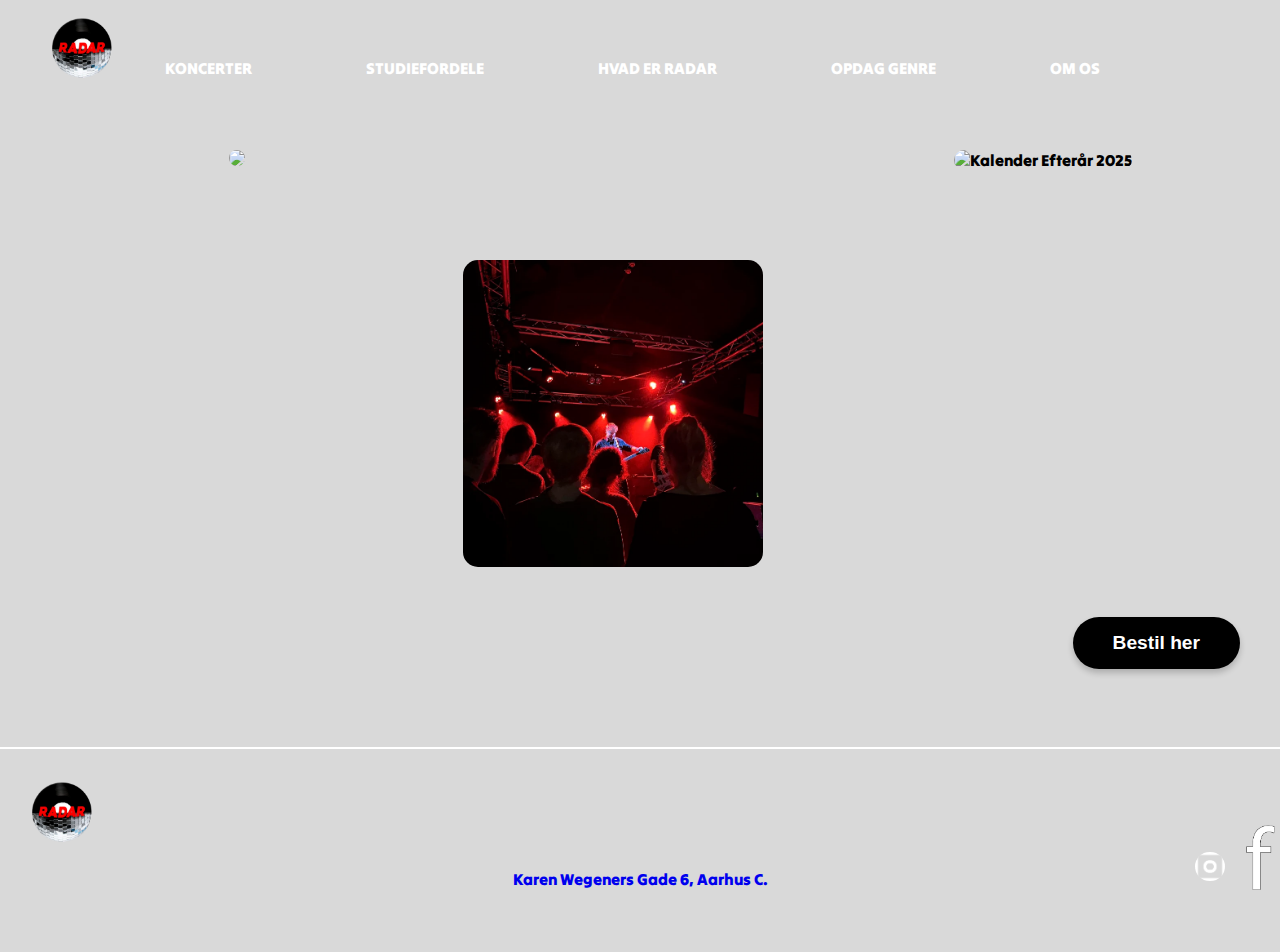
==== koncerter.html @ 3f913222 "fav.ico" ====
<!DOCTYPE html>
<html lang="da">
<head>
    <meta charset="UTF-8">
    <meta name="viewport" content="width=device-width, initial-scale=1.0">
    <title>Radar</title>
    <meta name="title" content="Opdag Musikgenrer på Radar i Aarhus – Kultur og Koncert Sted Med Unikke Oplevelser">
    <link rel="stylesheet" href="css/koncerter.css">
    <link rel="preconnect" href="https://fonts.googleapis.com">
    <link rel="preconnect" href="https://fonts.gstatic.com" crossorigin>
    <link href="https://fonts.googleapis.com/css2?family=Tilt+Warp:XROT,YROT@-45..45,-45..45&display=swap" rel="stylesheet">
    <link rel="icon" type="image/x-icon" href="img/favicon.ico">
</head>
<body>
    <header class="header">

        <section class="logo">
            <a href="../index.html">
                <img src="img/logo.webp" alt="Radar Logo">
            </a>
        </section>
        
        <nav class="nav">
            <ul>
                <li><a href="#koncerter">KONCERTER</a></li>
                <li><a href="#studiefordele">STUDIEFORDELE</a></li>
                <li><a href="radar.html">HVAD ER RADAR</a></li>
                <li><a href="opdaggenre.html">OPDAG GENRE</a></li>
                <li><a href="#om-os">OM OS</a></li>
            </ul>
        </nav>
    </header>

    <main class="layout">
        <!-- Kalender Forår -->
        <div class="item">
            <img src="img/Kalender-eksamen-forår.webp"Kalender Forår 2025">
        </div>

        <!-- Billede -->
        <style>
            .rykke-ned {
                margin-top: 150px; /* Juster denne værdi */
            }
        </style>
        
        <img src="img/billedeunderside.webp" alt="Et billede" class="rykke-ned">

        <!-- Kalender Efterår -->
        <div class="item">
            <img src="img/kalender-efterår.webp" alt="Kalender Efterår 2025">
        </div>
    </main>
    <div class="cta">
        <button class="bestil-knap">Bestil her</button>
    </div>

    <footer class="footer">
        <p class="footer-divider"></p>
    
        <section class="logo"> 
            <img src="img/logo.webp" alt="Radar Logo">
        </section>
        
        <a href="https://www.google.com/maps/place/Radar/@56.1532174,10.1941255,16z/data=!3m1!4b1!4m6!3m5!1s0x464c3fed72fbd781:0xcc2e3a589a69875c!8m2!3d56.1532174!4d10.1941255!16s%2Fg%2F11xbwj9yw?entry=ttu&g_ep=EgoyMDI0MTIwNC4wIKXMDSoASAFQAw">
            Karen Wegeners Gade 6, Aarhus C.
        </a>
    
        <section class="socials">
            <a href="https://www.facebook.com/radarlive?locale=da_DK">
                <img src="img/facebooklogo-rigtig.png" alt="Facebook">
            </a>
            <a href="https://www.instagram.com/radarlive/">
                <img src="img/instalogo-rigtig.png" alt="Instagram">
            </a>
        </section>
    </footer>
</body>
</html>
---- css/koncerter.css ----
body{
    font-family: "Tilt Warp", sans-serif;
    font-optical-sizing: auto;
    font-weight: 400;
    font-style: normal;
    font-variation-settings:
      "XROT" 
      "YROT" 
  }
 

/* Generel styling */
* {
    margin: 0;
    padding: 0;
    box-sizing: border-box;
}

body {
    background-color: #d9d9d9;
    color: #000;
    text-align: center;
}

.header {
    position: fixed;
    top: 10px;
    display: flex;
    justify-content: flex-start;
    align-items: center;
    padding: 10px 20px;
    background: #d9d9d9;
    position: fixed;
    width: 100%;
    height: auto;
    z-index: 10;
}

.logo img {
    display: flex;
    width: 100px;
    margin: right 20px
}
.logo a {
    pointer-events: auto; /* Tillad klik */
    text-decoration: none; /* Fjern understregning */
    display: inline-block; /* Sørg for klikbart område følger billedet */
}

.nav ul {
    list-style: none;
    display: flex;
    margin: 0;
    padding: 0;
}

.nav ul li {
    display: flex;
    justify-content:space-evenly ;
    margin: 0 4px;
    padding: 0;
    margin-left: 5rem;
    margin-top: 2rem;
}

.nav a {
    text-decoration: none;
    color: white;
    font-weight: bold;
    padding: 10px 15px;
    display: block;
}
.nav a:hover {
    color: gray; /* Skift til grå ved hover */
}

.item {
    transform: translateY(90px);
}

img.rykke-ned {
    transform: translateY(50px);
}

.item img {
    width: 100%; /* Sørg for, at billedet fylder sin container */
    height: 300px; /* Tving billedet til samme højde */
    object-fit: cover; /* Bevarer proportioner og beskærer billedet */
    border-radius: 10px; /* Runde hjørner */
    
}

img {
    width: 300px;
    height: auto;
    border-radius: 15px;
}
.layout {
    display: grid;
    grid-template-columns: 1fr 1fr 1fr; /* Tre kolonner */
    gap: 50px; /* Afstand mellem kolonner */
    max-width: 1200px; /* Begræns layoutets bredde */
    margin: 40px auto; /* Centrer layoutet */
    padding: 20px;
}

/* Billeder */
.item img {
    width: auto;
    height: 350px;
    object-fit: cover; /* For at undgå forvrængning */
    border-radius: 10px; /* Runde hjørner */
}

button.bestil-knap {
    transform: translateY(40px);
    position: absolute;
    right: 40px;
}

/* Knap styling */
.bestil-knap {
    background-color: black; /* Sort baggrund */
    color: white; /* Hvid tekst */
    font-size: 1.2rem; /* Størrelse på teksten */
    font-weight: bold; /* Fed tekst */
    padding: 15px 40px; /* Indvendig afstand */
    border: none; /* Ingen kant */
    border-radius: 50px; /* Gør knappen oval */
    cursor: pointer; /* Gør musen til en klik-hånd */
    box-shadow: 0 4px 6px rgba(0, 0, 0, 0.2); /* Tilføjer skygge */
    transition: all 0.3s ease; /* Glidende effekt ved hover */
}

/* Hover-effekt */
.bestil-knap:hover {
    background-color: #333; /* Mørkere baggrund ved hover */
    transform: scale(1.05); /* Forstør knappen lidt */
    box-shadow: 0 6px 8px rgba(0, 0, 0, 0.3); /* Større skygge */
}

.cta {
    display: flex;
    flex-direction: row-reverse;
}

footer.footer {
    transform: translateY(170px);
}

footer {
    color: white;
    text-align: center;
    margin-bottom: -10rem;
    position: relative;
    padding: -10px 0;
    line-height: 1.3;
}

/* Hvid skillelinje */
.footer-divider {
    width: 110%;    /* Mindre end fuld bredde for pæn margin */
    height: 2px;
    background: white;
    margin: 0 auto 10px;  /* Centrer og tilføj afstand til indhold */
}

/* Logo sektion */
.logo img {
    width: 120px;   /* Juster logo-størrelse */
    margin-bottom: -10px;
}
a:visited {
    color: white;  /* Undgå lilla farve */
}

/* Adresse styling */
.footer-address {
    color: white;
    text-decoration: none;
    font-size: 14px;   /* Mindre tekst */
    display: block;
    margin-bottom: -10px;
    margin: 5px 0;
    transform: translateY(-10px);
}

/* Socials styling */
.socials a img {
    width: 30px;  /* Mindre ikonstørrelse */
    margin: 0 5px;
    margin-bottom: -50px;
}

.socials {
    margin-top: 10px;
    margin-bottom: -10px;
}

/* Fjern standard link-styling */
a {
    text-decoration: none;
    
    transform: translateY(-25px);
}


p{
    font-weight: bold;
    font-size: large;
    color: white;
}

section.socials {
    display: flex;
    flex-direction: row-reverse;
    transform: translateY(-60px);
    gap: 10px;
}
section.logo{
     display: block;
     height: auto;
     width: 50px;
    }
    
/* Responsivt design */
@media (max-width: 768px) {
    .layout {
        grid-template-columns: 1fr; /* Skift til én kolonne på mindre skærme */
        gap: 20px;
    }
}
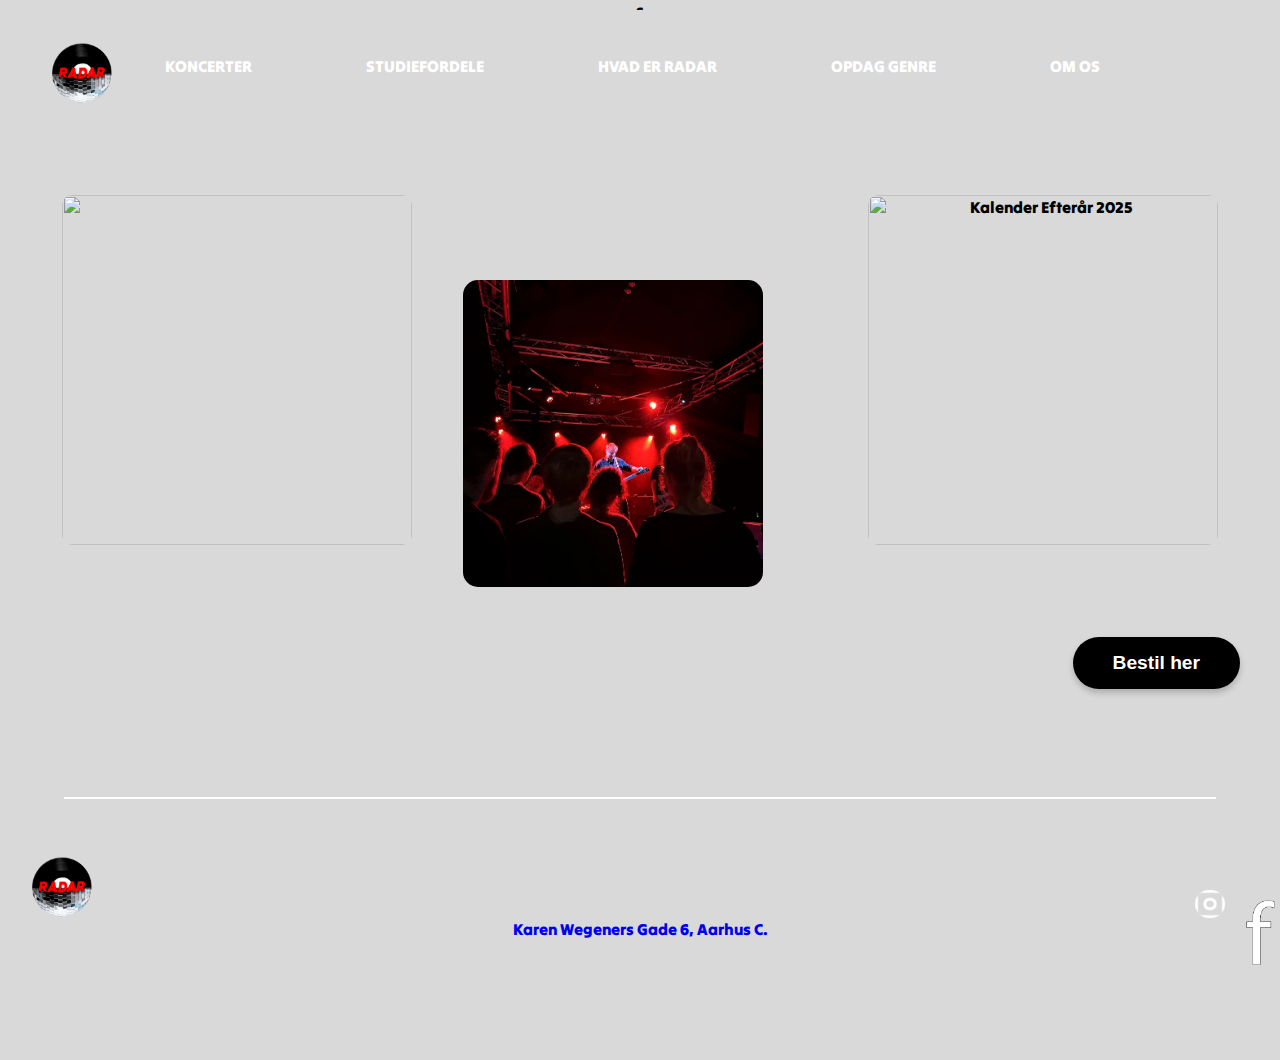
==== commit 33273ce9: "koncert-responsiv" ====
--- a/koncerter.html
+++ b/koncerter.html
@@ -1,4 +1,4 @@
-<!DOCTYPE html>
+s<!DOCTYPE html>
 <html lang="da">
 <head>
     <meta charset="UTF-8">
@@ -20,6 +20,13 @@
             </a>
         </section>
         
+        <input type="checkbox" id="menu-toggle" class="menu-toggle">
+        <label for="menu-toggle" class="burger">
+            <span></span>
+            <span></span>
+            <span></span>
+        </label>
+
         <nav class="nav">
             <ul>
                 <li><a href="#koncerter">KONCERTER</a></li>
@@ -33,9 +40,9 @@
 
     <main class="layout">
         <!-- Kalender Forår -->
-        <div class="item">
+        <section class="item">
             <img src="img/Kalender-eksamen-forår.webp"Kalender Forår 2025">
-        </div>
+        </section>
 
         <!-- Billede -->
         <style>
@@ -47,13 +54,13 @@
         <img src="img/billedeunderside.webp" alt="Et billede" class="rykke-ned">
 
         <!-- Kalender Efterår -->
-        <div class="item">
+        <section class="item">
             <img src="img/kalender-efterår.webp" alt="Kalender Efterår 2025">
-        </div>
+        </section>
     </main>
-    <div class="cta">
+    <section class="cta">
         <button class="bestil-knap">Bestil her</button>
-    </div>
+    </section>
 
     <footer class="footer">
         <p class="footer-divider"></p>
--- a/css/koncerter.css
+++ b/css/koncerter.css
@@ -144,6 +144,29 @@
     flex-direction: row-reverse;
 }
 
+   /* Burger Menu Styles */
+   .menu-toggle {
+    display: none;
+}
+
+.burger {
+    display: none;
+    flex-direction: column;
+    gap: 5px;
+    cursor: pointer;
+    position: absolute;
+    right: 30px;
+    top: 20px;
+    z-index: 20;
+}
+
+.burger span {
+    width: 25px;
+    height: 3px;
+    background: white;
+}
+
+
 footer.footer {
     transform: translateY(170px);
 }
@@ -223,10 +246,143 @@
      width: 50px;
     }
     
-/* Responsivt design */
+/* CTA Button */
+.bestil-knap {
+    background-color: black;
+    color: white;
+    font-size: 1.2rem;
+    font-weight: bold;
+    padding: 15px 40px;
+    border: none;
+    border-radius: 50px;
+    cursor: pointer;
+    box-shadow: 0 4px 6px rgba(0, 0, 0, 0.2);
+    transition: all 0.3s ease;
+}
+
+.bestil-knap:hover {
+    background-color: gray;
+    transform: scale(1.05);
+}
+
+img {
+    transform: translateY(25px);
+}
+/* Responsive Styles */
+@media (max-width: 1024px) {
+    .layout {
+        grid-template-columns: 1fr;
+        gap: 15px;
+    }
+
+    .logo img {
+        width: 8vw;
+    }
+
+    .item {
+        display: flex;
+        flex-direction: column;
+        align-items: center;
+        text-align: center;
+    }
+
+    .item img {
+        margin-top: 20px;
+    }
+}
+
 @media (max-width: 768px) {
     .layout {
-        grid-template-columns: 1fr; /* Skift til én kolonne på mindre skærme */
-        gap: 20px;
-    }
-}+        grid-template-columns: 1fr;
+        gap: 10px;
+    }
+
+    .burger {
+        display: flex;
+    }
+
+    .menu-toggle {
+        display: block;
+        position: absolute;
+        top: 0;
+        right: 0;
+        width: 50px;
+        height: 50px;
+        opacity: 0;
+        z-index: 30;
+        cursor: pointer;
+    }
+
+    .nav ul {
+        display: none;
+        flex-direction: column;
+        background: white;
+        position: absolute;
+        top: 70px;
+        right: 10px;
+        width: 200px;
+        text-align: left;
+        padding: 10px;
+        border: 1px solid black;
+        z-index: 30;
+    }
+
+    .menu-toggle:checked + .burger + .nav ul {
+        display: flex;
+    }
+
+    .nav ul li {
+        margin: 10px 0;
+    }
+
+    .nav a {
+        color: black;
+        width: 100%;
+        display: block;
+        z-index: 50;
+    }
+
+    .item img {
+        width: 90%;
+        max-height: 300px;
+        margin: 0 auto;
+    }
+}
+
+/* Footer */
+footer {
+    color: white;
+    text-align: center;
+    padding: 20px 0;
+    background: #d9d9d9;
+    position: relative;
+    z-index: 1;
+}
+
+.footer-divider {
+    width: 90%;
+    height: 2px;
+    background: white;
+    margin: 10px auto;
+}
+
+/* CTA Button */
+.bestil-knap {
+    background-color: black;
+    color: white;
+    font-size: 1.2rem;
+    font-weight: bold;
+    padding: 15px 40px;
+    border: none;
+    border-radius: 50px;
+    cursor: pointer;
+    box-shadow: 0 4px 6px rgba(0, 0, 0, 0.2);
+    transition: all 0.3s ease;
+}
+
+.bestil-knap:hover {
+    background-color: gray;
+    transform: scale(1.05);
+}
+
+
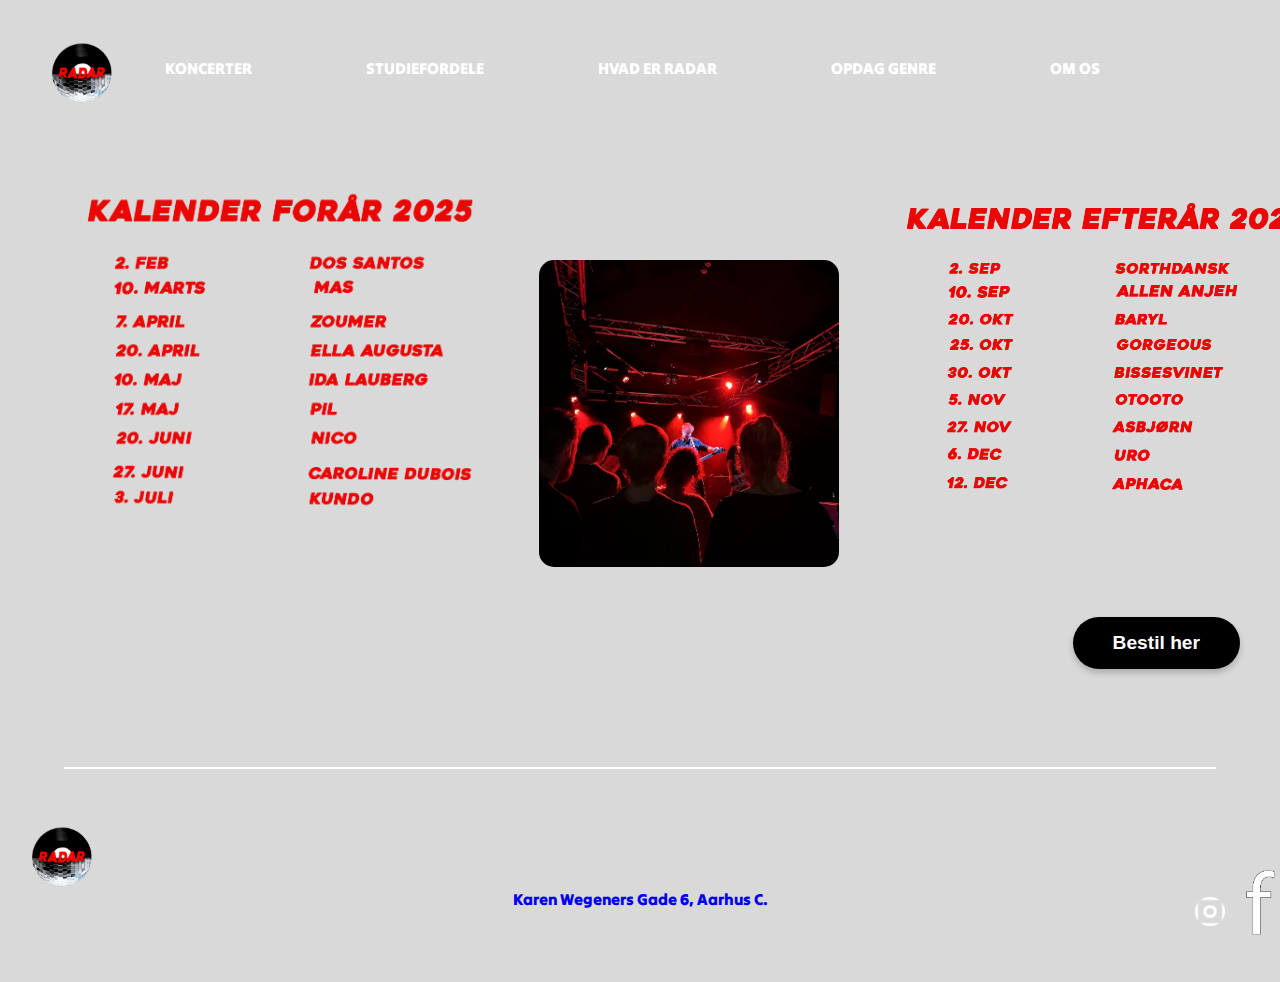
==== commit da150a19: "validering af siderne" ====
--- a/koncerter.html
+++ b/koncerter.html
@@ -1,4 +1,4 @@
-s<!DOCTYPE html>
+<!DOCTYPE html>
 <html lang="da">
 <head>
     <meta charset="UTF-8">
@@ -10,7 +10,14 @@
     <link rel="preconnect" href="https://fonts.gstatic.com" crossorigin>
     <link href="https://fonts.googleapis.com/css2?family=Tilt+Warp:XROT,YROT@-45..45,-45..45&display=swap" rel="stylesheet">
     <link rel="icon" type="image/x-icon" href="img/favicon.ico">
+     <!-- Billede -->
+     <style>
+        .rykke-ned {
+            margin-top: 150px; /* Juster denne værdi */
+        }
+    </style>
 </head>
+
 <body>
     <header class="header">
 
@@ -41,21 +48,16 @@
     <main class="layout">
         <!-- Kalender Forår -->
         <section class="item">
-            <img src="img/Kalender-eksamen-forår.webp"Kalender Forår 2025">
+            <img src="img/Kalender-eksamen-foraar.webp" Kalender Foraar 2025>
         </section>
 
-        <!-- Billede -->
-        <style>
-            .rykke-ned {
-                margin-top: 150px; /* Juster denne værdi */
-            }
-        </style>
+        
         
         <img src="img/billedeunderside.webp" alt="Et billede" class="rykke-ned">
 
         <!-- Kalender Efterår -->
         <section class="item">
-            <img src="img/kalender-efterår.webp" alt="Kalender Efterår 2025">
+            <img src="img/kalender-efteraar.webp" alt="Kalender Efteraar 2025">
         </section>
     </main>
     <section class="cta">
--- a/css/koncerter.css
+++ b/css/koncerter.css
@@ -1,6 +1,5 @@
 body{
     font-family: "Tilt Warp", sans-serif;
-    font-optical-sizing: auto;
     font-weight: 400;
     font-style: normal;
     font-variation-settings:
@@ -39,7 +38,7 @@
 .logo img {
     display: flex;
     width: 100px;
-    margin: right 20px
+    margin-right: 20px;
 }
 .logo a {
     pointer-events: auto; /* Tillad klik */
@@ -176,7 +175,7 @@
     text-align: center;
     margin-bottom: -10rem;
     position: relative;
-    padding: -10px 0;
+    margin: -10px 0;
     line-height: 1.3;
 }
 
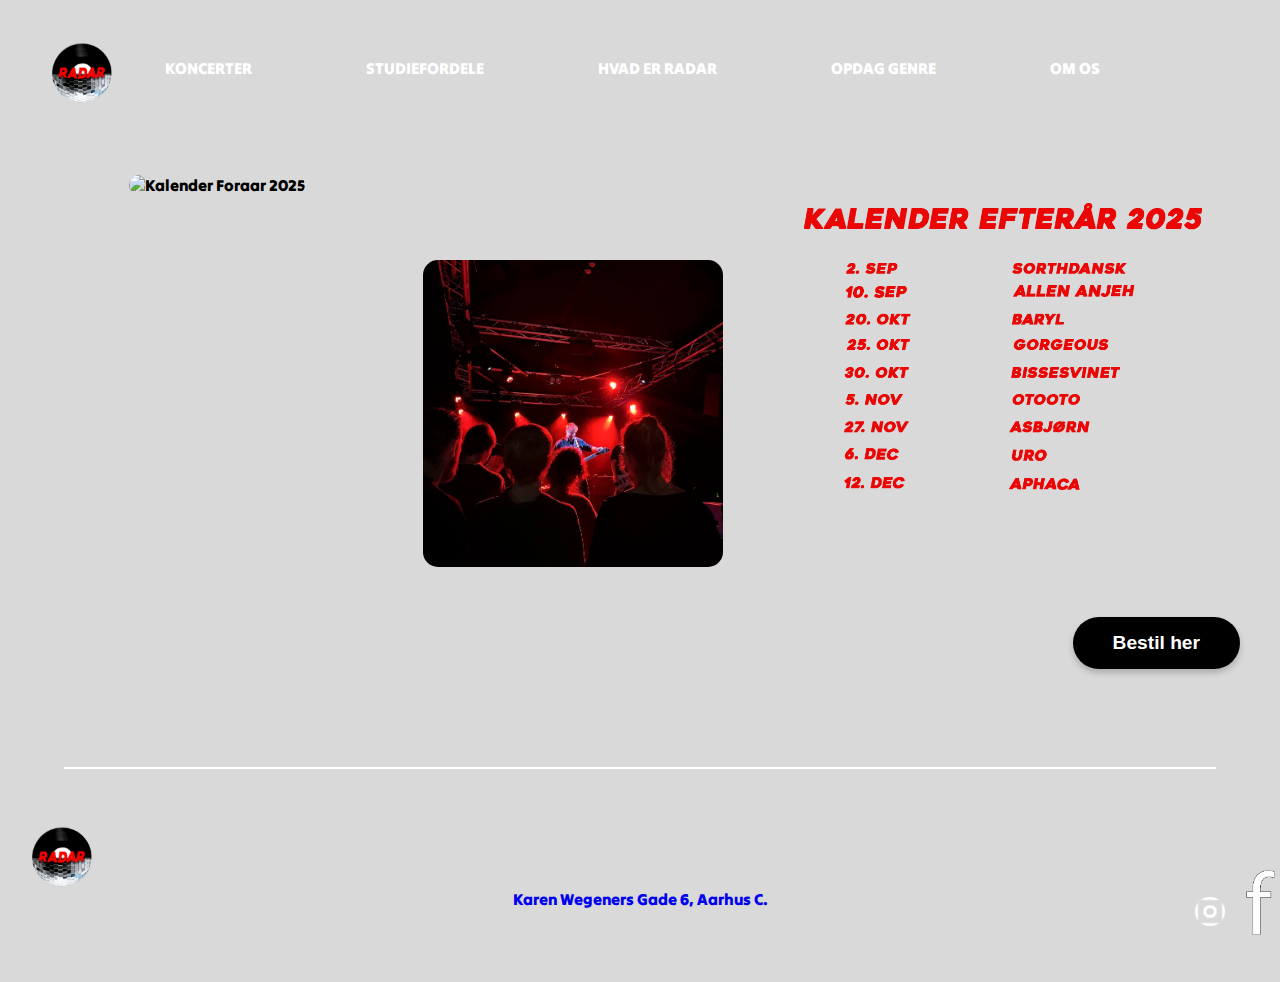
==== commit 89f35664: "validering" ====
--- a/koncerter.html
+++ b/koncerter.html
@@ -48,7 +48,7 @@
     <main class="layout">
         <!-- Kalender Forår -->
         <section class="item">
-            <img src="img/Kalender-eksamen-foraar.webp" Kalender Foraar 2025>
+            <img src="img/kalender-eksamen-foraar.webp" alt="Kalender Foraar 2025">
         </section>
 
         
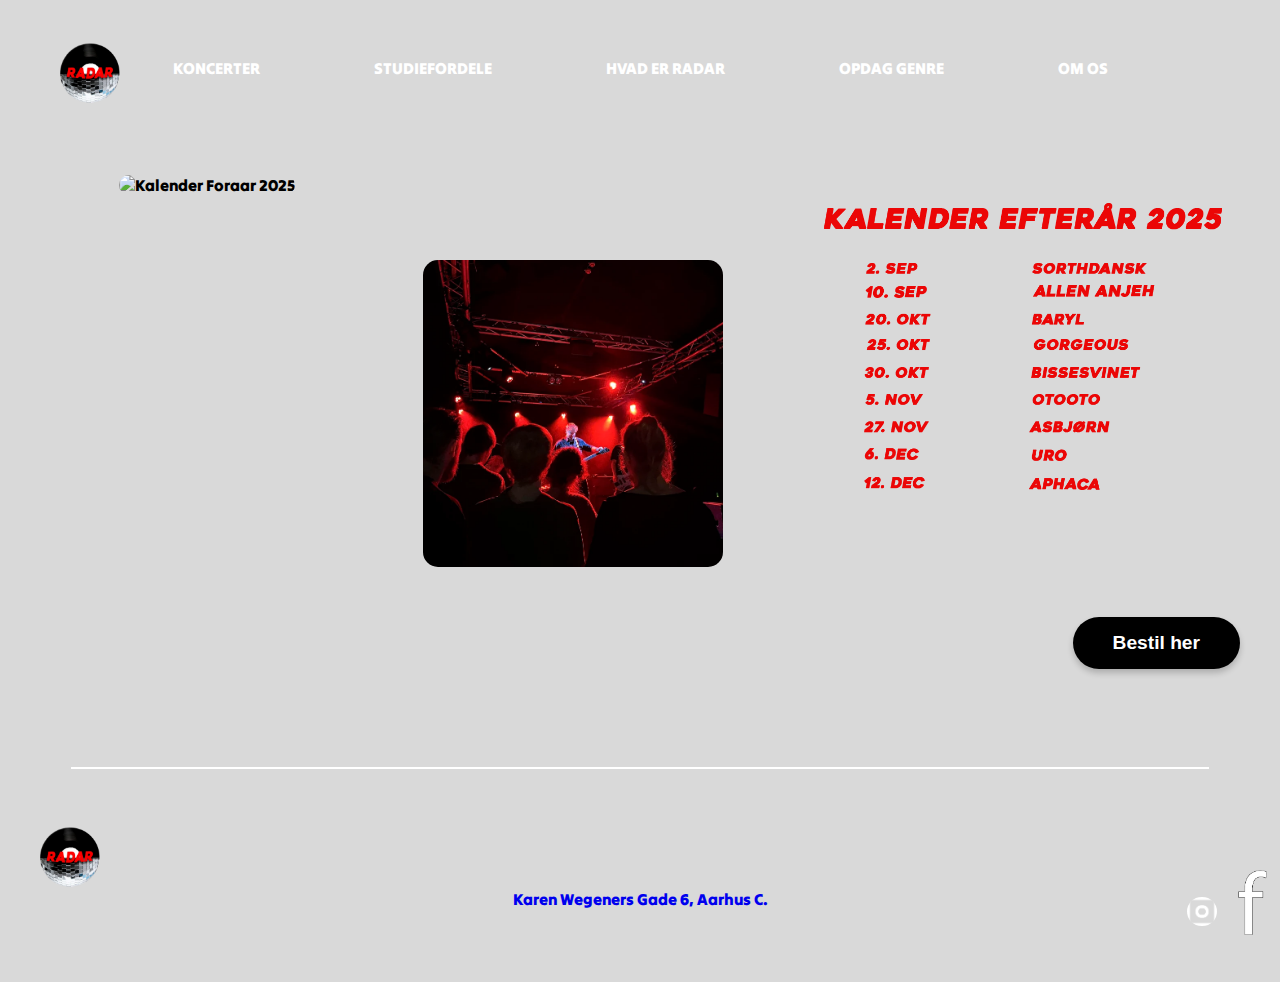
==== commit f01fa694: "kommentarer opdagegenre side" ====
--- a/koncerter.html
+++ b/koncerter.html
@@ -4,11 +4,14 @@
     <meta charset="UTF-8">
     <meta name="viewport" content="width=device-width, initial-scale=1.0">
     <title>Radar</title>
+    <!-- Meta-tag til seo beskrivelse -->
     <meta name="title" content="Opdag Musikgenrer på Radar i Aarhus – Kultur og Koncert Sted Med Unikke Oplevelser">
     <link rel="stylesheet" href="css/koncerter.css">
+    <!-- Forbindelser til Google Fonts, så den kan bruges -->
     <link rel="preconnect" href="https://fonts.googleapis.com">
     <link rel="preconnect" href="https://fonts.gstatic.com" crossorigin>
     <link href="https://fonts.googleapis.com/css2?family=Tilt+Warp:XROT,YROT@-45..45,-45..45&display=swap" rel="stylesheet">
+    <!-- sætter ikonet til hjemmesiden som ses i fanen af browseren -->
     <link rel="icon" type="image/x-icon" href="img/favicon.ico">
      <!-- Billede -->
      <style>
@@ -20,20 +23,20 @@
 
 <body>
     <header class="header">
-
+        <!-- Her laver jeg et link til min forside når man trykker på logoet  -->
         <section class="logo">
             <a href="../index.html">
                 <img src="img/logo.webp" alt="Radar Logo">
             </a>
         </section>
-        
+        <!-- Her ses min Burger-menu -->
         <input type="checkbox" id="menu-toggle" class="menu-toggle">
         <label for="menu-toggle" class="burger">
             <span></span>
             <span></span>
             <span></span>
         </label>
-
+        <!-- Her ses min navbar -->
         <nav class="nav">
             <ul>
                 <li><a href="#koncerter">KONCERTER</a></li>
@@ -46,39 +49,41 @@
     </header>
 
     <main class="layout">
-        <!-- Kalender Forår -->
+        <!-- sektion kalender foraar -->
         <section class="item">
             <img src="img/kalender-eksamen-foraar.webp" alt="Kalender Foraar 2025">
         </section>
 
         
-        
+        <!-- Billede der rykker ned -->
         <img src="img/billedeunderside.webp" alt="Et billede" class="rykke-ned">
 
-        <!-- Kalender Efterår -->
+        <!--  Sektion Kalender Efteraar -->
         <section class="item">
             <img src="img/kalender-efteraar.webp" alt="Kalender Efteraar 2025">
         </section>
     </main>
+    <!--  Sektion bestil knap -->
     <section class="cta">
         <button class="bestil-knap">Bestil her</button>
     </section>
-
+    <!--  her ses min footer -->
     <footer class="footer">
         <p class="footer-divider"></p>
-    
+        <!-- mit radar logo -->
         <section class="logo"> 
             <img src="img/logo.webp" alt="Radar Logo">
         </section>
-        
+        <!-- Her laver jeg et eksternt link til radars adresse på google maps -->
         <a href="https://www.google.com/maps/place/Radar/@56.1532174,10.1941255,16z/data=!3m1!4b1!4m6!3m5!1s0x464c3fed72fbd781:0xcc2e3a589a69875c!8m2!3d56.1532174!4d10.1941255!16s%2Fg%2F11xbwj9yw?entry=ttu&g_ep=EgoyMDI0MTIwNC4wIKXMDSoASAFQAw">
             Karen Wegeners Gade 6, Aarhus C.
         </a>
-    
+        <!-- Eksternt link til Radras facebook -->
         <section class="socials">
             <a href="https://www.facebook.com/radarlive?locale=da_DK">
                 <img src="img/facebooklogo-rigtig.png" alt="Facebook">
             </a>
+            <!-- Eksternt link til radars instagram  -->
             <a href="https://www.instagram.com/radarlive/">
                 <img src="img/instalogo-rigtig.png" alt="Instagram">
             </a>
--- a/css/koncerter.css
+++ b/css/koncerter.css
@@ -1,5 +1,6 @@
+/* Styling af body element */
 body{
-    font-family: "Tilt Warp", sans-serif;
+    font-family: "Tilt Warp", sans-serif; /* skrifttypen til tilt wrap og sans serif som backup */
     font-weight: 400;
     font-style: normal;
     font-variation-settings:
@@ -9,32 +10,32 @@
  
 
 /* Generel styling */
-* {
+.body {
     margin: 0;
     padding: 0;
     box-sizing: border-box;
 }
-
+/* Styling af body element */
 body {
     background-color: #d9d9d9;
     color: #000;
     text-align: center;
 }
-
+/* Styling af headeren */
 .header {
     position: fixed;
     top: 10px;
     display: flex;
-    justify-content: flex-start;
+    justify-content: flex-start; /* gør elementerne er til venstre i headeren */
     align-items: center;
     padding: 10px 20px;
-    background: #d9d9d9;
+    background: #d9d9d9; /* genrel baggrundsfarve */
     position: fixed;
     width: 100%;
     height: auto;
-    z-index: 10;
-}
-
+    z-index: 10; /* Giver headeren en z-index på 10, så den placeres ovenpå andre elementer med lavere z-index */
+}
+/* Styling af logo */
 .logo img {
     display: flex;
     width: 100px;
@@ -45,14 +46,14 @@
     text-decoration: none; /* Fjern understregning */
     display: inline-block; /* Sørg for klikbart område følger billedet */
 }
-
+/* Styling af nav listen ul */
 .nav ul {
     list-style: none;
     display: flex;
     margin: 0;
     padding: 0;
 }
-
+/* Styling af nav listen li */
 .nav ul li {
     display: flex;
     justify-content:space-evenly ;
@@ -61,7 +62,7 @@
     margin-left: 5rem;
     margin-top: 2rem;
 }
-
+/* Styling af links i navigationen */
 .nav a {
     text-decoration: none;
     color: white;
@@ -70,35 +71,36 @@
     display: block;
 }
 .nav a:hover {
-    color: gray; /* Skift til grå ved hover */
+    color: gray; /* Skifter til grå ved hover */
 }
 
 .item {
-    transform: translateY(90px);
+    transform: translateY(90px);  /* Flytter item 90px nedad */
 }
 
 img.rykke-ned {
     transform: translateY(50px);
 }
-
+ /* Styling af item img */
 .item img {
-    width: 100%; /* Sørg for, at billedet fylder sin container */
-    height: 300px; /* Tving billedet til samme højde */
-    object-fit: cover; /* Bevarer proportioner og beskærer billedet */
+    width: 100%; /* Billedet fylder sin container */
+    height: 300px; 
+    object-fit: cover; 
     border-radius: 10px; /* Runde hjørner */
     
 }
 
 img {
-    width: 300px;
+    width: 300px;  /* billedrt får fast brede på 300px */
     height: auto;
-    border-radius: 15px;
-}
+    border-radius: 15px;  /* giver billedet runde hjørner med radius 15px */
+}
+
 .layout {
     display: grid;
     grid-template-columns: 1fr 1fr 1fr; /* Tre kolonner */
     gap: 50px; /* Afstand mellem kolonner */
-    max-width: 1200px; /* Begræns layoutets bredde */
+    max-width: 1200px; /* Begrænser layoutets bredde */
     margin: 40px auto; /* Centrer layoutet */
     padding: 20px;
 }
@@ -107,8 +109,8 @@
 .item img {
     width: auto;
     height: 350px;
-    object-fit: cover; /* For at undgå forvrængning */
-    border-radius: 10px; /* Runde hjørner */
+    object-fit: cover; 
+    border-radius: 10px; /* Runde hjørner på 10px */
 }
 
 button.bestil-knap {
@@ -124,8 +126,8 @@
     font-size: 1.2rem; /* Størrelse på teksten */
     font-weight: bold; /* Fed tekst */
     padding: 15px 40px; /* Indvendig afstand */
-    border: none; /* Ingen kant */
-    border-radius: 50px; /* Gør knappen oval */
+    border: none; 
+    border-radius: 50px; 
     cursor: pointer; /* Gør musen til en klik-hånd */
     box-shadow: 0 4px 6px rgba(0, 0, 0, 0.2); /* Tilføjer skygge */
     transition: all 0.3s ease; /* Glidende effekt ved hover */
@@ -143,13 +145,13 @@
     flex-direction: row-reverse;
 }
 
-   /* Burger Menu Styles */
+   /* Styling af burgermenu  */
    .menu-toggle {
     display: none;
 }
 
 .burger {
-    display: none;
+    display: none; /* Skjuler den  */
     flex-direction: column;
     gap: 5px;
     cursor: pointer;
@@ -158,18 +160,18 @@
     top: 20px;
     z-index: 20;
 }
-
+/* Styling af linjerne i burgermenuen */
 .burger span {
     width: 25px;
     height: 3px;
     background: white;
 }
 
-
+/* Flytter footer 170px nedad */
 footer.footer {
     transform: translateY(170px);
 }
-
+/* Styling af foooter */
 footer {
     color: white;
     text-align: center;
@@ -181,7 +183,7 @@
 
 /* Hvid skillelinje */
 .footer-divider {
-    width: 110%;    /* Mindre end fuld bredde for pæn margin */
+    width: 110%;    
     height: 2px;
     background: white;
     margin: 0 auto 10px;  /* Centrer og tilføj afstand til indhold */
@@ -192,112 +194,113 @@
     width: 120px;   /* Juster logo-størrelse */
     margin-bottom: -10px;
 }
+/* Styling for links der besøgt */
 a:visited {
-    color: white;  /* Undgå lilla farve */
-}
-
-/* Adresse styling */
+    color: white;  /* farven til hvid på besøgte links */
+}
+
+/* Styling af adresse i footeren */
 .footer-address {
-    color: white;
+    color: white; /* tekstfarven til hvid */
     text-decoration: none;
-    font-size: 14px;   /* Mindre tekst */
+    font-size: 14px;  /* tekststørrelsen til 14px */
     display: block;
     margin-bottom: -10px;
     margin: 5px 0;
-    transform: translateY(-10px);
-}
-
-/* Socials styling */
+    transform: translateY(-10px); /* flytter adressen 10% opad */
+}
+
+/* Styling af socials */
 .socials a img {
     width: 30px;  /* Mindre ikonstørrelse */
     margin: 0 5px;
     margin-bottom: -50px;
 }
-
+/* Styling af socials */
 .socials {
     margin-top: 10px;
     margin-bottom: -10px;
 }
 
-/* Fjern standard link-styling */
+
 a {
-    text-decoration: none;
-    
+    text-decoration: none;   /* Fjerner understregning af links */
     transform: translateY(-25px);
 }
 
 
 p{
-    font-weight: bold;
+    font-weight: bold; /* Gør teksten bold */
     font-size: large;
     color: white;
 }
-
+/* Styling af socials */
 section.socials {
     display: flex;
     flex-direction: row-reverse;
     transform: translateY(-60px);
-    gap: 10px;
-}
+    gap: 10px; /* Tilføjer 10px mellemrum hvert element */
+}
+/* Styling af logo */
 section.logo{
      display: block;
      height: auto;
      width: 50px;
     }
     
-/* CTA Button */
+/* styling af bestil knap */
 .bestil-knap {
     background-color: black;
     color: white;
     font-size: 1.2rem;
     font-weight: bold;
     padding: 15px 40px;
-    border: none;
-    border-radius: 50px;
+    border: none; /* Fjerner standard ramme omkring knappen */
+    border-radius: 50px; /* gør hjørnerne runde */
     cursor: pointer;
-    box-shadow: 0 4px 6px rgba(0, 0, 0, 0.2);
-    transition: all 0.3s ease;
+    box-shadow: 0 4px 6px rgba(0, 0, 0, 0.2); /* Tilføjer en let skygge under knappen */
+    transition: all 0.3s ease; /* laver glidende overgang når knappen ændre sig ved hoover */
 }
 
 .bestil-knap:hover {
-    background-color: gray;
+    background-color: gray; /* ændre baggrundfarven til grå når musen holdes over knappen*/
     transform: scale(1.05);
 }
 
 img {
     transform: translateY(25px);
 }
-/* Responsive Styles */
+/* Responsive Styles for ipad */
 @media (max-width: 1024px) {
     .layout {
-        grid-template-columns: 1fr;
-        gap: 15px;
+        grid-template-columns: 1fr; /* laver én kolonne i grid-layoutet  */
+        gap: 15px; 
     }
 
     .logo img {
-        width: 8vw;
+        width: 8vw; /* Sætter bredden af logoet til 8% af viewport-bredden */
     }
 
     .item {
-        display: flex;
-        flex-direction: column;
+        display: flex; /* Gør hvert item til en flex-container */
+        flex-direction: column; /* arragenre inholdet i en kolonne */
         align-items: center;
         text-align: center;
     }
 
     .item img {
-        margin-top: 20px;
-    }
-}
-
+        margin-top: 20px; /* Tilføjer 20px afstand over billedet */
+    }
+}
+/* Responsive Styles for iphone */
 @media (max-width: 768px) {
     .layout {
-        grid-template-columns: 1fr;
-        gap: 10px;
+        grid-template-columns: 1fr; /* ændre grid layoutet til en kolonne */
+        gap: 10px; /* mellemrum mellem dem */
     }
 
     .burger {
-        display: flex;
+        display: flex; /* gør burgermenuen synlig */
     }
 
     .menu-toggle {
@@ -305,15 +308,15 @@
         position: absolute;
         top: 0;
         right: 0;
-        width: 50px;
+        width: 50px; /* breden og højden på menu toggle */
         height: 50px;
         opacity: 0;
-        z-index: 30;
+        z-index: 30; /* gør knappen ligger øverst */
         cursor: pointer;
     }
 
     .nav ul {
-        display: none;
+        display: none; /* skjuler nav menuen */
         flex-direction: column;
         background: white;
         position: absolute;
@@ -325,20 +328,20 @@
         border: 1px solid black;
         z-index: 30;
     }
-
+    /* Vis nav menuen, når menu-toggle er aktiveret */
     .menu-toggle:checked + .burger + .nav ul {
         display: flex;
     }
 
     .nav ul li {
-        margin: 10px 0;
+        margin: 10px 0; /* mellemtum mellem listepunkt */
     }
 
     .nav a {
-        color: black;
+        color: black; /* tekstfarven sort */
         width: 100%;
         display: block;
-        z-index: 50;
+        z-index: 50; /* sikrer, at links er øverst i menuen */
     }
 
     .item img {
@@ -348,24 +351,24 @@
     }
 }
 
-/* Footer */
+/* Styling af footeren */
 footer {
     color: white;
     text-align: center;
     padding: 20px 0;
     background: #d9d9d9;
     position: relative;
-    z-index: 1;
-}
-
+    z-index: 1; /* Sørger for, at footeren vises over andre elementer med lavere z-index */
+}
+/* Styling af footer didivder */
 .footer-divider {
     width: 90%;
-    height: 2px;
+    height: 2px; /* Sætter højden af divideren til 2px */
     background: white;
     margin: 10px auto;
 }
 
-/* CTA Button */
+/* Styling af bestil knap */
 .bestil-knap {
     background-color: black;
     color: white;
@@ -381,7 +384,7 @@
 
 .bestil-knap:hover {
     background-color: gray;
-    transform: scale(1.05);
-}
-
-
+    transform: scale(1.05); /* Forstørrer knappen med 5% ved hover */
+}
+
+
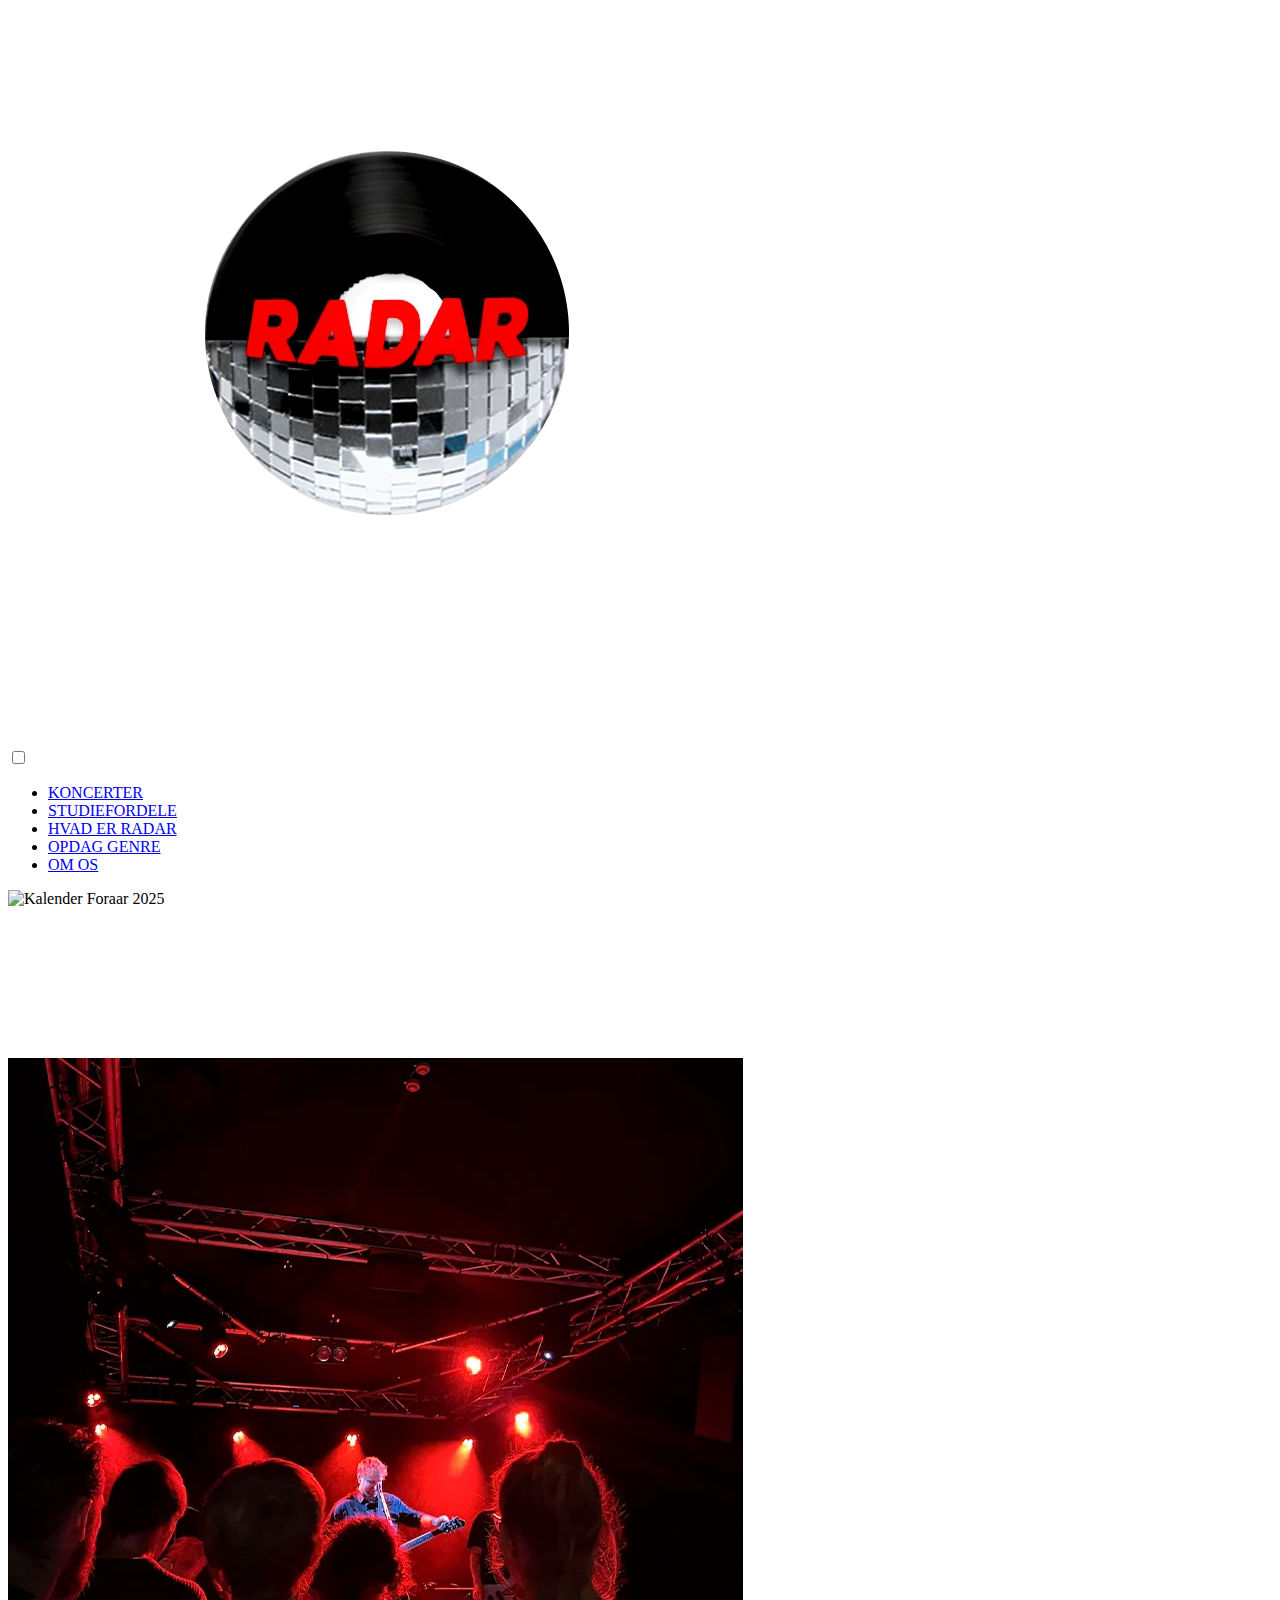
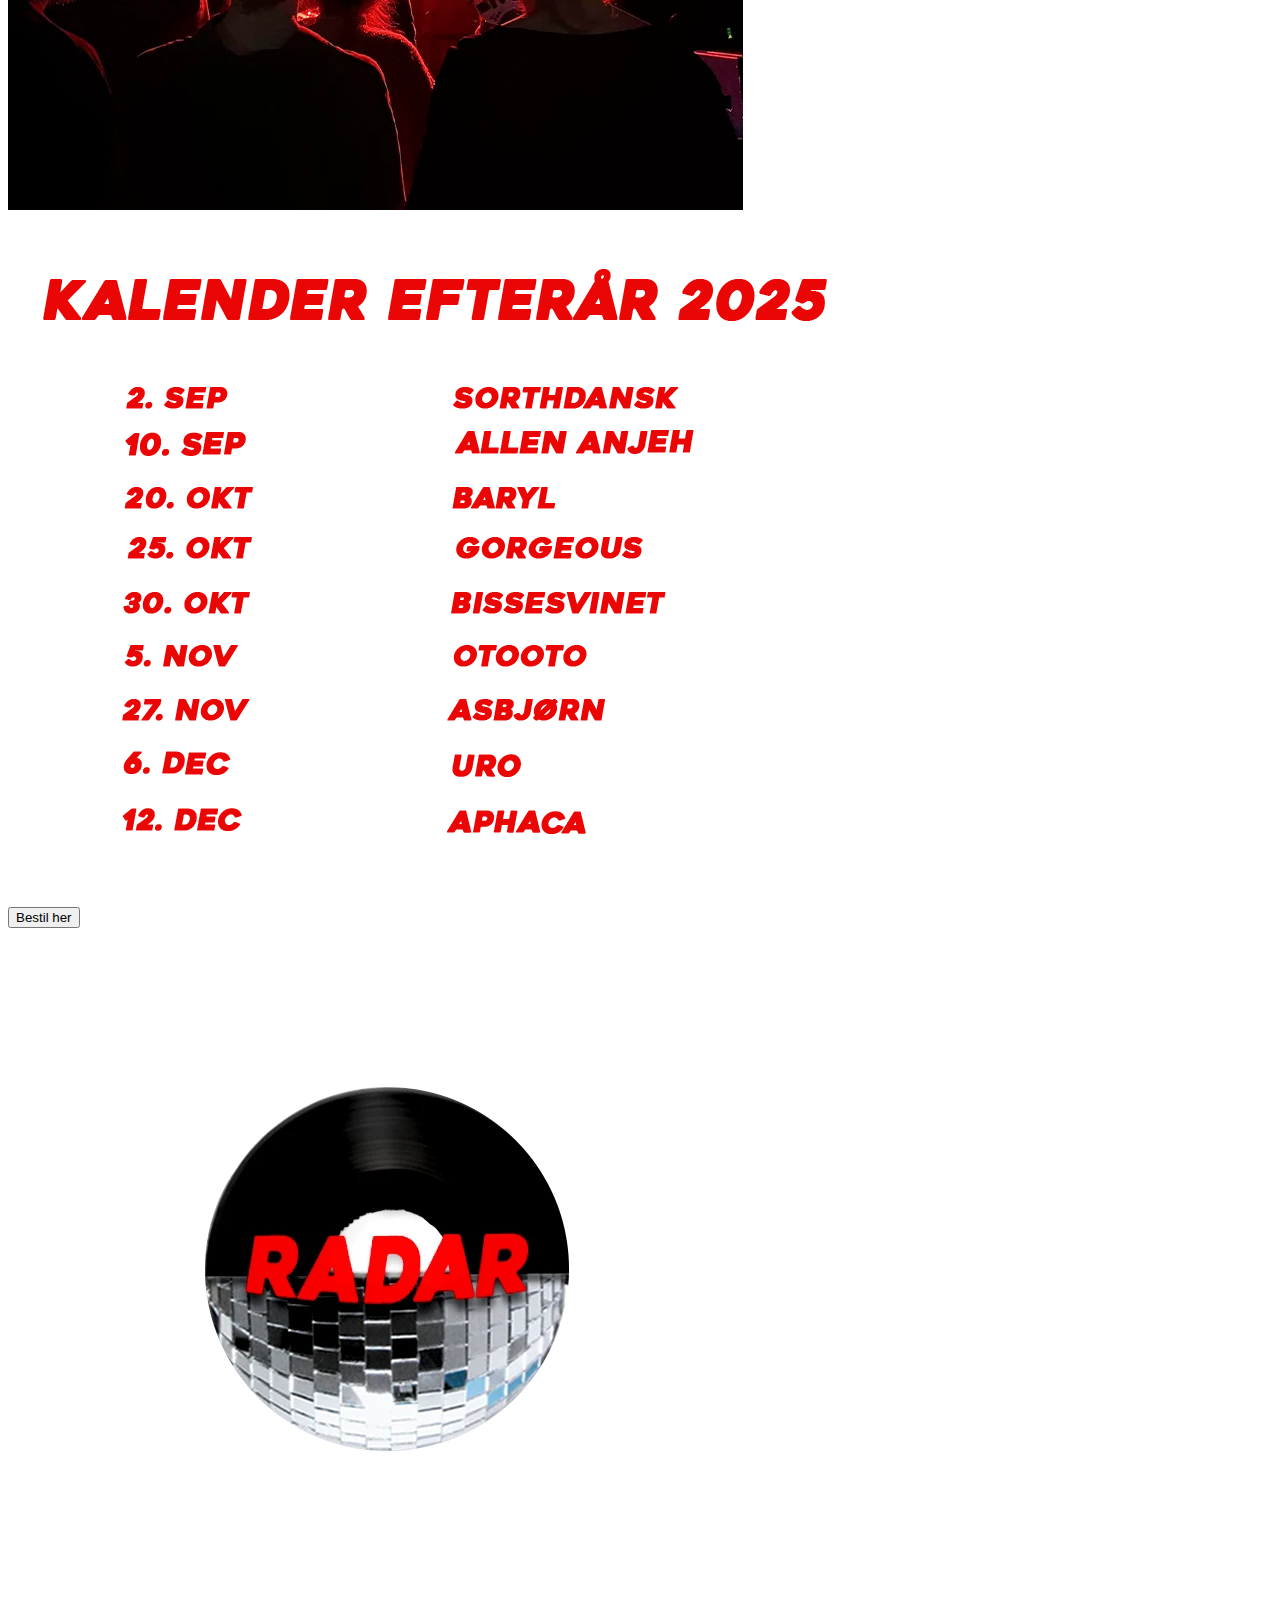
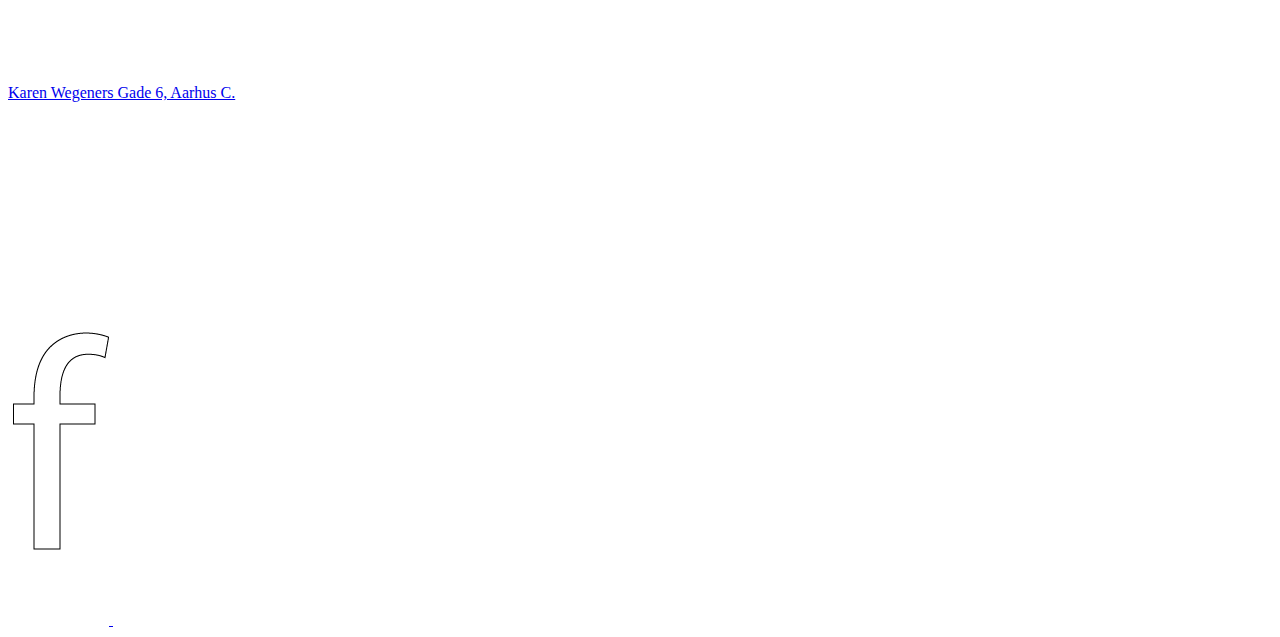
==== commit 827ba417: "." ====
--- a/koncerter.html
+++ b/koncerter.html
@@ -6,6 +6,7 @@
     <title>Radar</title>
     <!-- Meta-tag til seo beskrivelse -->
     <meta name="title" content="Opdag Musikgenrer på Radar i Aarhus – Kultur og Koncert Sted Med Unikke Oplevelser">
+    <meta name="descreption" content="Få indsigt i hvordan du kan opdage nye musikgenrer på Radar i Aarhus. Læs om anbefalinger, anmeldelser og hvorfor Radar er et af byens bedste steder for live musik og kultur."
     <link rel="stylesheet" href="css/koncerter.css">
     <!-- Forbindelser til Google Fonts, så den kan bruges -->
     <link rel="preconnect" href="https://fonts.googleapis.com">
@@ -77,7 +78,7 @@
         <!-- Her laver jeg et eksternt link til radars adresse på google maps -->
         <a href="https://www.google.com/maps/place/Radar/@56.1532174,10.1941255,16z/data=!3m1!4b1!4m6!3m5!1s0x464c3fed72fbd781:0xcc2e3a589a69875c!8m2!3d56.1532174!4d10.1941255!16s%2Fg%2F11xbwj9yw?entry=ttu&g_ep=EgoyMDI0MTIwNC4wIKXMDSoASAFQAw">
             Karen Wegeners Gade 6, Aarhus C.
-        </a>
+            </a>
         <!-- Eksternt link til Radras facebook -->
         <section class="socials">
             <a href="https://www.facebook.com/radarlive?locale=da_DK">
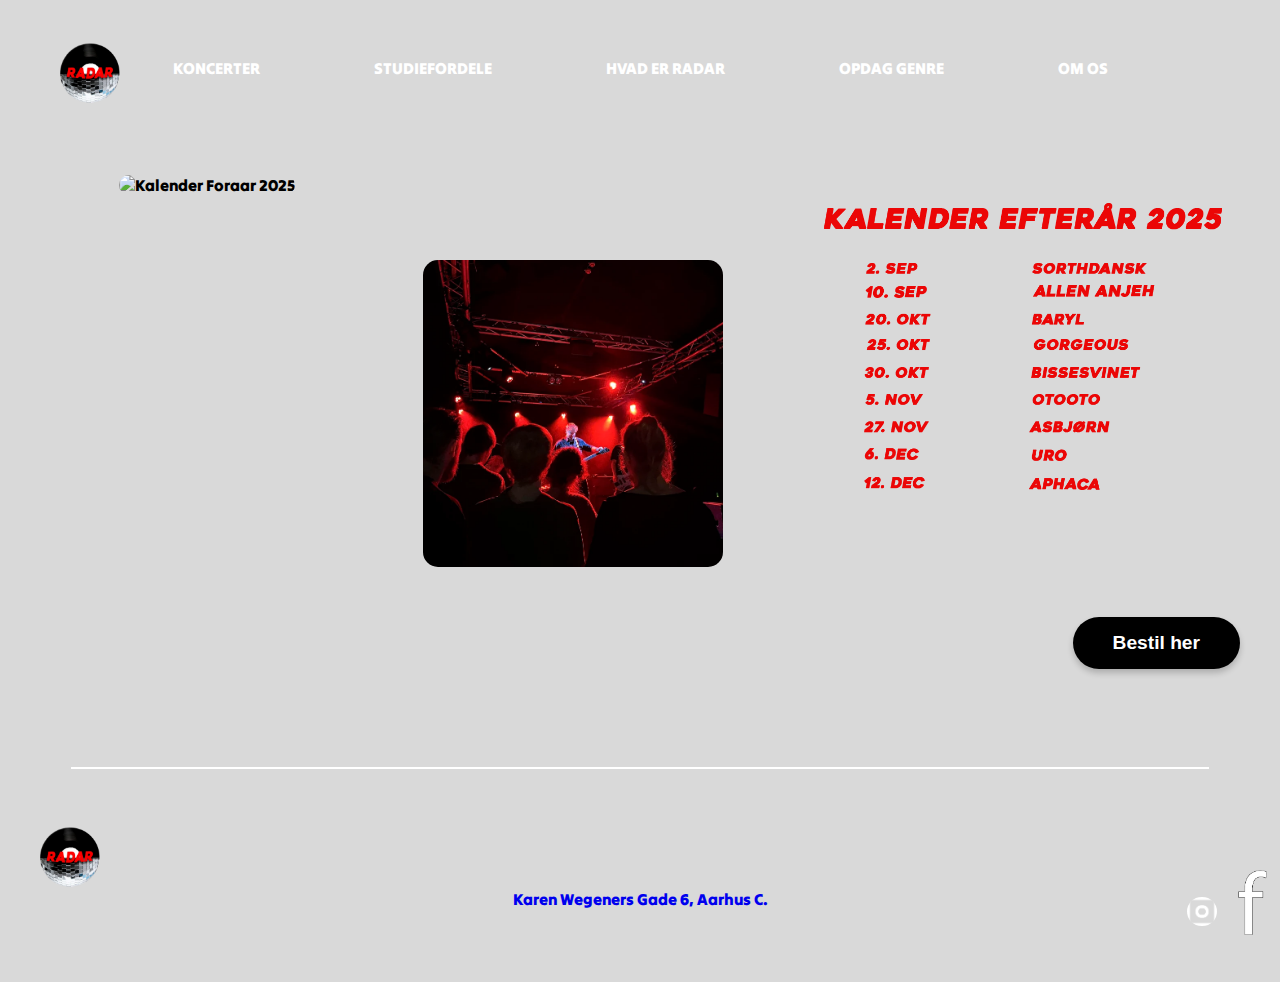
==== commit 6d4cb0ac: "glemt slut tag... ups" ====
--- a/koncerter.html
+++ b/koncerter.html
@@ -6,7 +6,7 @@
     <title>Radar</title>
     <!-- Meta-tag til seo beskrivelse -->
     <meta name="title" content="Opdag Musikgenrer på Radar i Aarhus – Kultur og Koncert Sted Med Unikke Oplevelser">
-    <meta name="descreption" content="Få indsigt i hvordan du kan opdage nye musikgenrer på Radar i Aarhus. Læs om anbefalinger, anmeldelser og hvorfor Radar er et af byens bedste steder for live musik og kultur."
+    <meta name="descreption" content="Få indsigt i hvordan du kan opdage nye musikgenrer på Radar i Aarhus. Læs om anbefalinger, anmeldelser og hvorfor Radar er et af byens bedste steder for live musik og kultur.">
     <link rel="stylesheet" href="css/koncerter.css">
     <!-- Forbindelser til Google Fonts, så den kan bruges -->
     <link rel="preconnect" href="https://fonts.googleapis.com">
